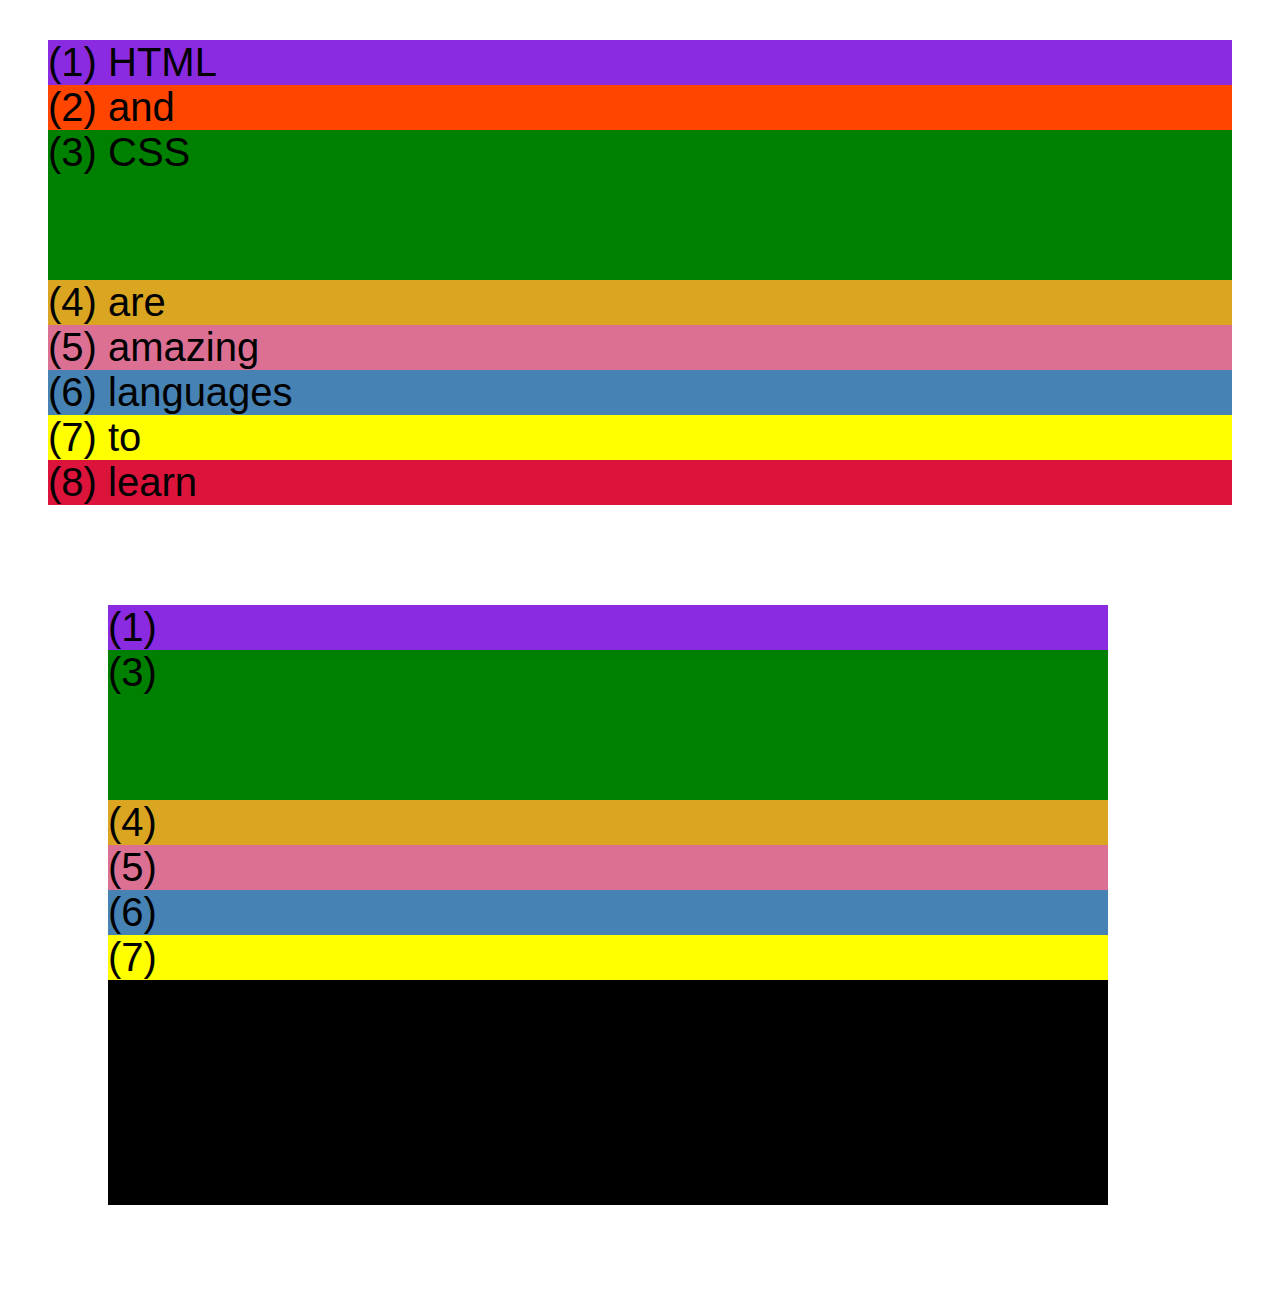
==== css-grid.html @ 1944918d "Add files via upload" ====
<!DOCTYPE html>
<html lang="en">
  <head>
    <meta charset="UTF-8" />
    <meta http-equiv="X-UA-Compatible" content="IE=edge" />
    <meta name="viewport" content="width=device-width, initial-scale=1.0" />
    <title>CSS Grid</title>
    <style>
      .el--1 {
        background-color: blueviolet;
      }
      .el--2 {
        background-color: orangered;
      }
      .el--3 {
        background-color: green;
        height: 150px;
      }
      .el--4 {
        background-color: goldenrod;
      }
      .el--5 {
        background-color: palevioletred;
      }
      .el--6 {
        background-color: steelblue;
      }
      .el--7 {
        background-color: yellow;
      }
      .el--8 {
        background-color: crimson;
      }

      .container--1 {
        /* STARTER */
        font-family: sans-serif;
        background-color: #ddd;
        font-size: 40px;
        margin: 40px;

        /* CSS GRID */
      }

      .container--2 {
        /* STARTER */
        font-family: sans-serif;
        background-color: black;
        font-size: 40px;
        margin: 100px;

        width: 1000px;
        height: 600px;

        /* CSS GRID */
      }
    </style>
  </head>
  <body>
    <div class="container--1">
      <div class="el el--1">(1) HTML</div>
      <div class="el el--2">(2) and</div>
      <div class="el el--3">(3) CSS</div>
      <div class="el el--4">(4) are</div>
      <div class="el el--5">(5) amazing</div>
      <div class="el el--6">(6) languages</div>
      <div class="el el--7">(7) to</div>
      <div class="el el--8">(8) learn</div>
    </div>

    <div class="container--2">
      <div class="el el--1">(1)</div>
      <div class="el el--3">(3)</div>
      <div class="el el--4">(4)</div>
      <div class="el el--5">(5)</div>
      <div class="el el--6">(6)</div>
      <div class="el el--7">(7)</div>
    </div>
  </body>
</html>
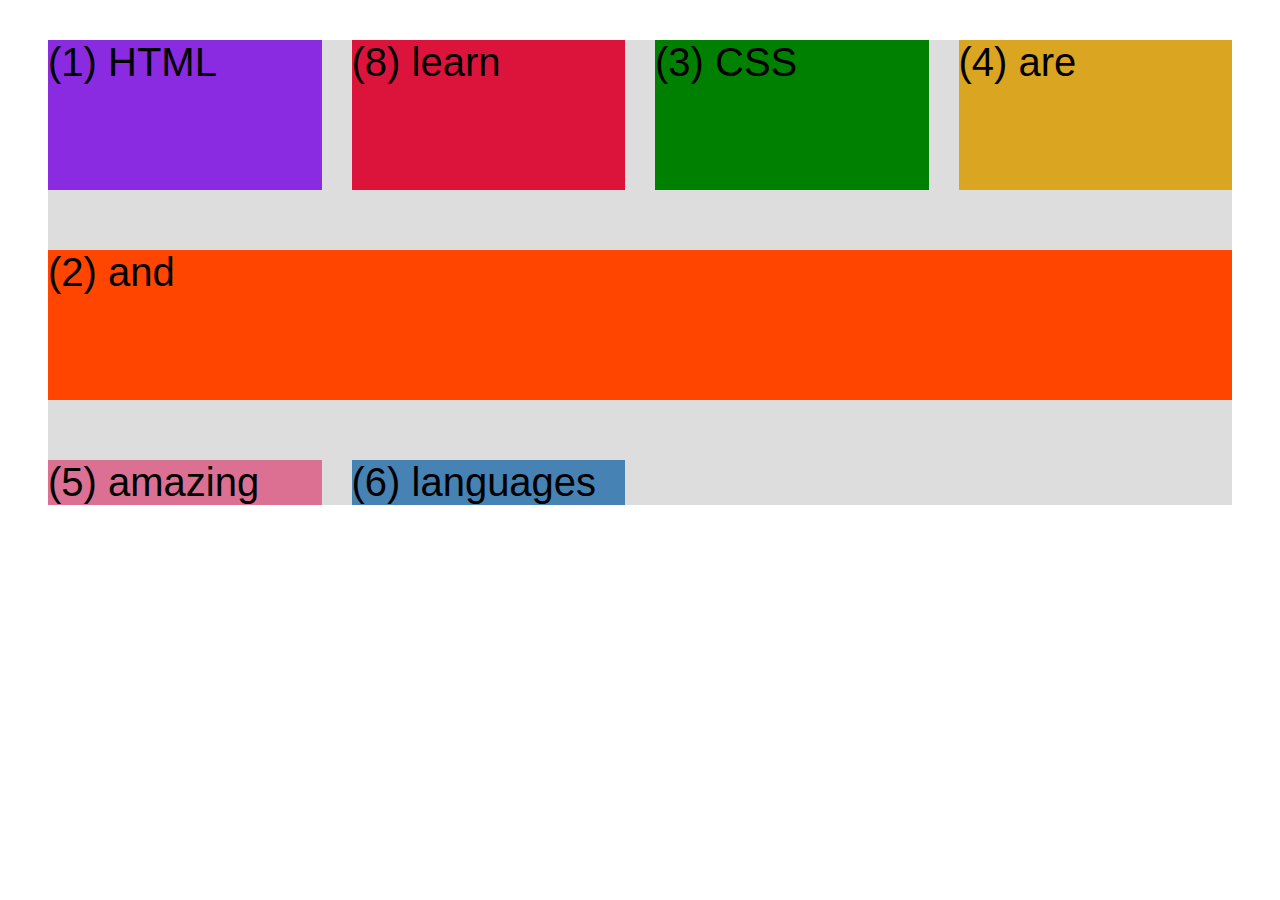
==== commit 2ad4b879: "Add files via upload" ====
--- a/css-grid.html
+++ b/css-grid.html
@@ -40,9 +40,31 @@
         margin: 40px;
 
         /* CSS GRID */
+        display: grid;
+        /* grid-template-columns: 200px 200px 100px 100px; */
+        /* grid-template-columns: 1fr 1fr 1fr auto; */
+        /* grid-template-rows: 300px 200px; */
+        grid-template-columns: repeat(4, 1fr);
+        grid-template-rows: 1fr 1fr;
+        /* height: 500px; */
+        /* gap: 30px; */
+        column-gap: 30px;
+        row-gap: 60px;
+      }
+      .el--8 {
+        grid-column: 2 / 3;
+        grid-row: 1/2;
+      }
+      .el--2 {
+        /* grid-column: 1/4;  same as...*/
+        /* grid-column: 1 / span 3; */
+        grid-column: 1 / -1;
+        /* spans to the end w/ -1 */
+        grid-row: 2;
       }
 
       .container--2 {
+        display: none;
         /* STARTER */
         font-family: sans-serif;
         background-color: black;
@@ -64,7 +86,7 @@
       <div class="el el--4">(4) are</div>
       <div class="el el--5">(5) amazing</div>
       <div class="el el--6">(6) languages</div>
-      <div class="el el--7">(7) to</div>
+      <!-- <div class="el el--7">(7) to</div> -->
       <div class="el el--8">(8) learn</div>
     </div>
 
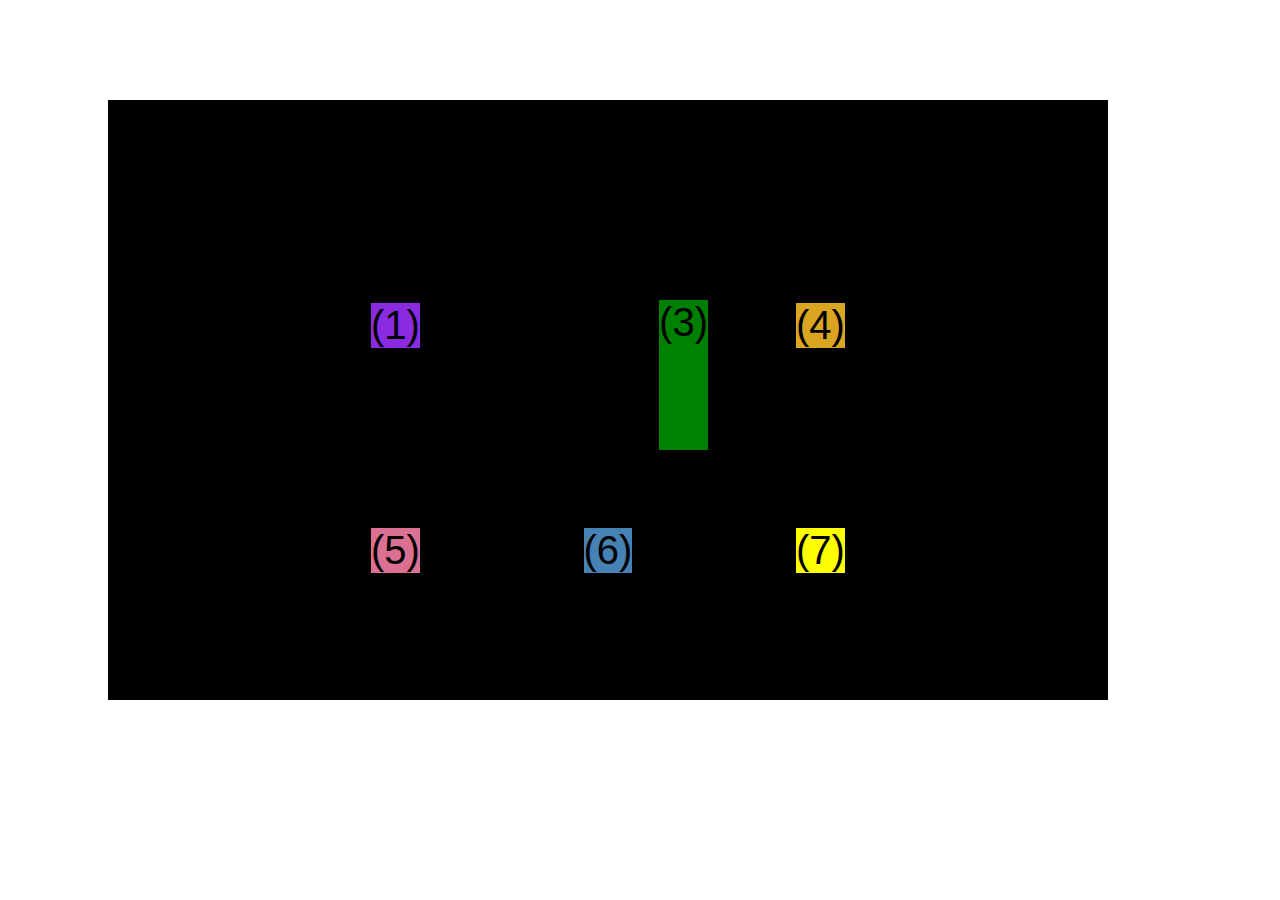
==== commit 655fc8a6: "Add files via upload" ====
--- a/css-grid.html
+++ b/css-grid.html
@@ -50,6 +50,8 @@
         /* gap: 30px; */
         column-gap: 30px;
         row-gap: 60px;
+        /* temporary */
+        display: none;
       }
       .el--8 {
         grid-column: 2 / 3;
@@ -64,7 +66,6 @@
       }
 
       .container--2 {
-        display: none;
         /* STARTER */
         font-family: sans-serif;
         background-color: black;
@@ -75,6 +76,22 @@
         height: 600px;
 
         /* CSS GRID */
+        display: grid;
+        grid-template-columns: 125px 200px 125px;
+        grid-template-rows: 250px 100px;
+        gap: 50px;
+        /* aligning tracks inside container: distributing empty space */
+        justify-content: center;
+        /* justify-content: space-between; */
+        align-content: center;
+
+        /* aligning the items inside cells: moving items around inside cells align =  vertical justify = horizontal default is stretch*/
+        align-items: center;
+        justify-items: center;
+      }
+      .el--3 {
+        align-self: end;
+        justify-self: end;
       }
     </style>
   </head>
